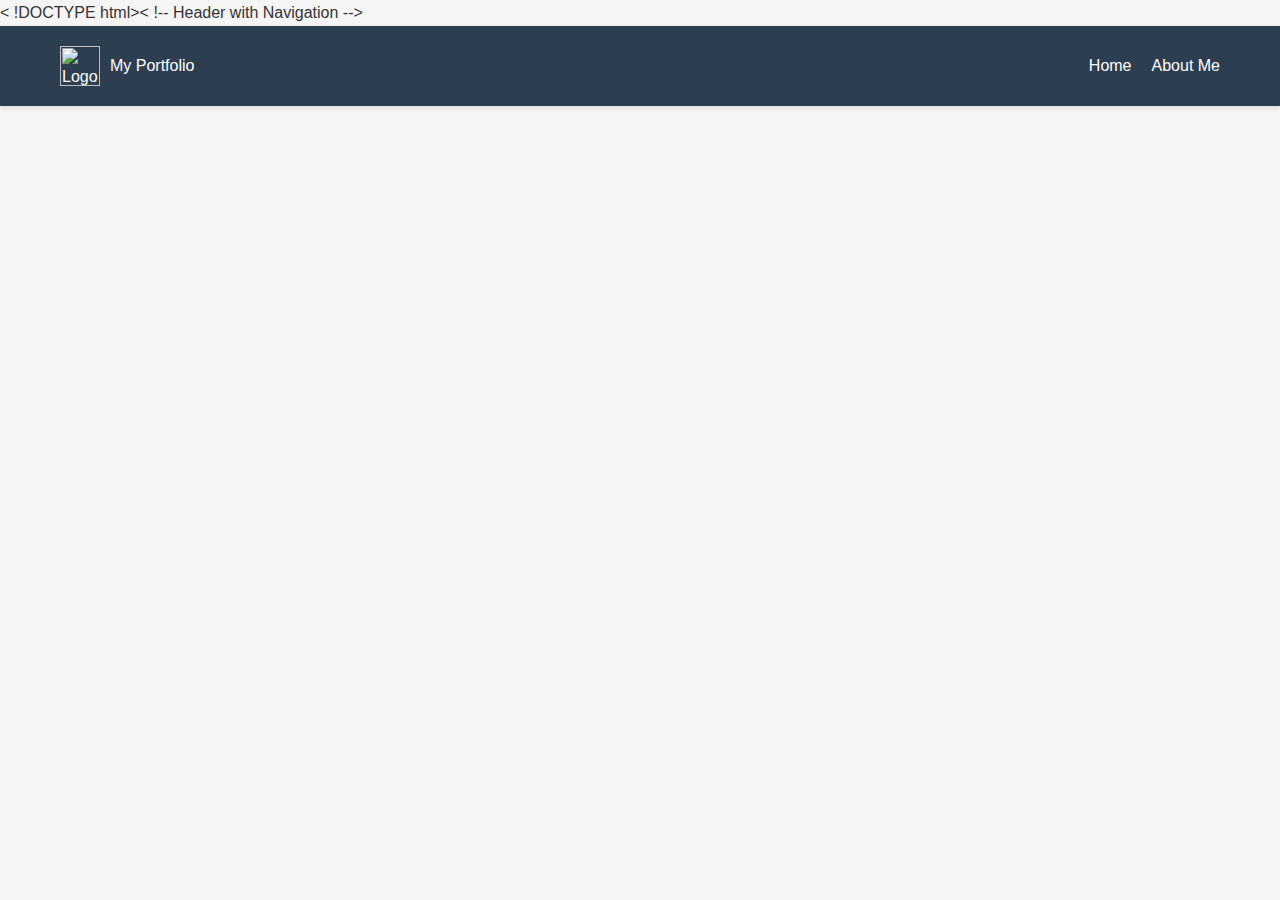
==== index.html @ f11551a9 "Initial Portfolio website commit" ====
< !DOCTYPE html><html lang="en"><head><meta charset="UTF-8"><meta name="viewport" content="width=device-width, initial-scale=1.0"><title>My Portfolio</title><style>

/* Global Styles */
* {
    margin: 0;
    padding: 0;
    box-sizing: border-box;
    font-family: 'Arial', sans-serif;
}

body {
    background-color: #f5f5f5;
    color: #333;
    line-height: 1.6;
}

.container {
    max-width: 1200px;
    margin: 0 auto;
    padding: 0 20px;
}

/* Header Styles */
header {
    background-color: #2c3e50;
    color: white;
    padding: 20px 0;
    box-shadow: 0 2px 5px rgba(0, 0, 0, 0.1);
}

.logo {
    display: flex;
    align-items: center;
}

.logo-img {
    width: 40px;
    height: 40px;
    margin-right: 10px;
}

nav {
    display: flex;
    justify-content: space-between;
    align-items: center;
}

nav ul {
    display: flex;
    list-style: none;
}

nav ul li {
    margin-left: 20px;
}

nav ul li a {
    color: white;
    text-decoration: none;
    font-weight: 500;
    transition: color 0.3s;
}

nav ul li a:hover {
    color: #3498db;
}

/* Hero Section */
.hero {
    padding: 60px 0;
    text-align: center;
    background-color: #3498db;
    color: white;
}

.hero h1 {
    font-size: 2.5rem;
    margin-bottom: 20px;
}

.hero p {
    font-size: 1.2rem;
    max-width: 800px;
    margin: 0 auto 30px;
}

/* Main Content */
.main-content {
    display: flex;
    padding: 40px 0;
}

.profile-section {
    flex: 1;
    padding-right: 30px;
}

.profile-img {
    width: 100%;
    max-width: 400px;
    border-radius: 10px;
    margin-bottom: 20px;
    box-shadow: 0 4px 8px rgba(0, 0, 0, 0.1);
}

.video-section {
    flex: 1;
}

.video-container {
    position: relative;
    padding-bottom: 56.25%;
    height: 0;
    overflow: hidden;
    margin-bottom: 20px;
}

.video-container iframe {
    position: absolute;
    top: 0;
    left: 0;
    width: 100%;
    height: 100%;
    border-radius: 10px;
}

/* Footer */
footer {
    background-color: #2c3e50;
    color: white;
    padding: 30px 0;
    text-align: center;
}

.social-links {
    margin-bottom: 20px;
}

.social-links a {
    color: white;
    margin: 0 10px;
    font-size: 1.5rem;
    text-decoration: none;
    transition: color 0.3s;
}

.social-links a:hover {
    color: #3498db;
}

/* Page Content Styles */
.page-content {
    padding: 40px 0;
}

.page-content h2 {
    margin-bottom: 20px;
    color: #2c3e50;
}

.page-content p {
    margin-bottom: 15px;
}

/* Contact Form */
.contact-form {
    max-width: 600px;
    margin: 0 auto;
}

.form-group {
    margin-bottom: 20px;
}

.form-group label {
    display: block;
    margin-bottom: 5px;
    font-weight: bold;
}

.form-group input,
.form-group textarea {
    width: 100%;
    padding: 10px;
    border: 1px solid #ddd;
    border-radius: 5px;
}

.form-group textarea {
    height: 150px;
}

button {
    background-color: #3498db;
    color: white;
    border: none;
    padding: 10px 20px;
    border-radius: 5px;
    cursor: pointer;
    font-size: 1rem;
    transition: background-color 0.3s;
}

button:hover {
    background-color: #2980b9;
}

</style></head><body>< !-- Header with Navigation --><header><div class="container"><nav><div class="logo"><img src="https://via.placeholder.com/40" alt="Logo" class="logo-img"><span>My Portfolio</span></div><ul><li><a href="index.html">Home</a></li><li><a href="about.html">About Me</a></li
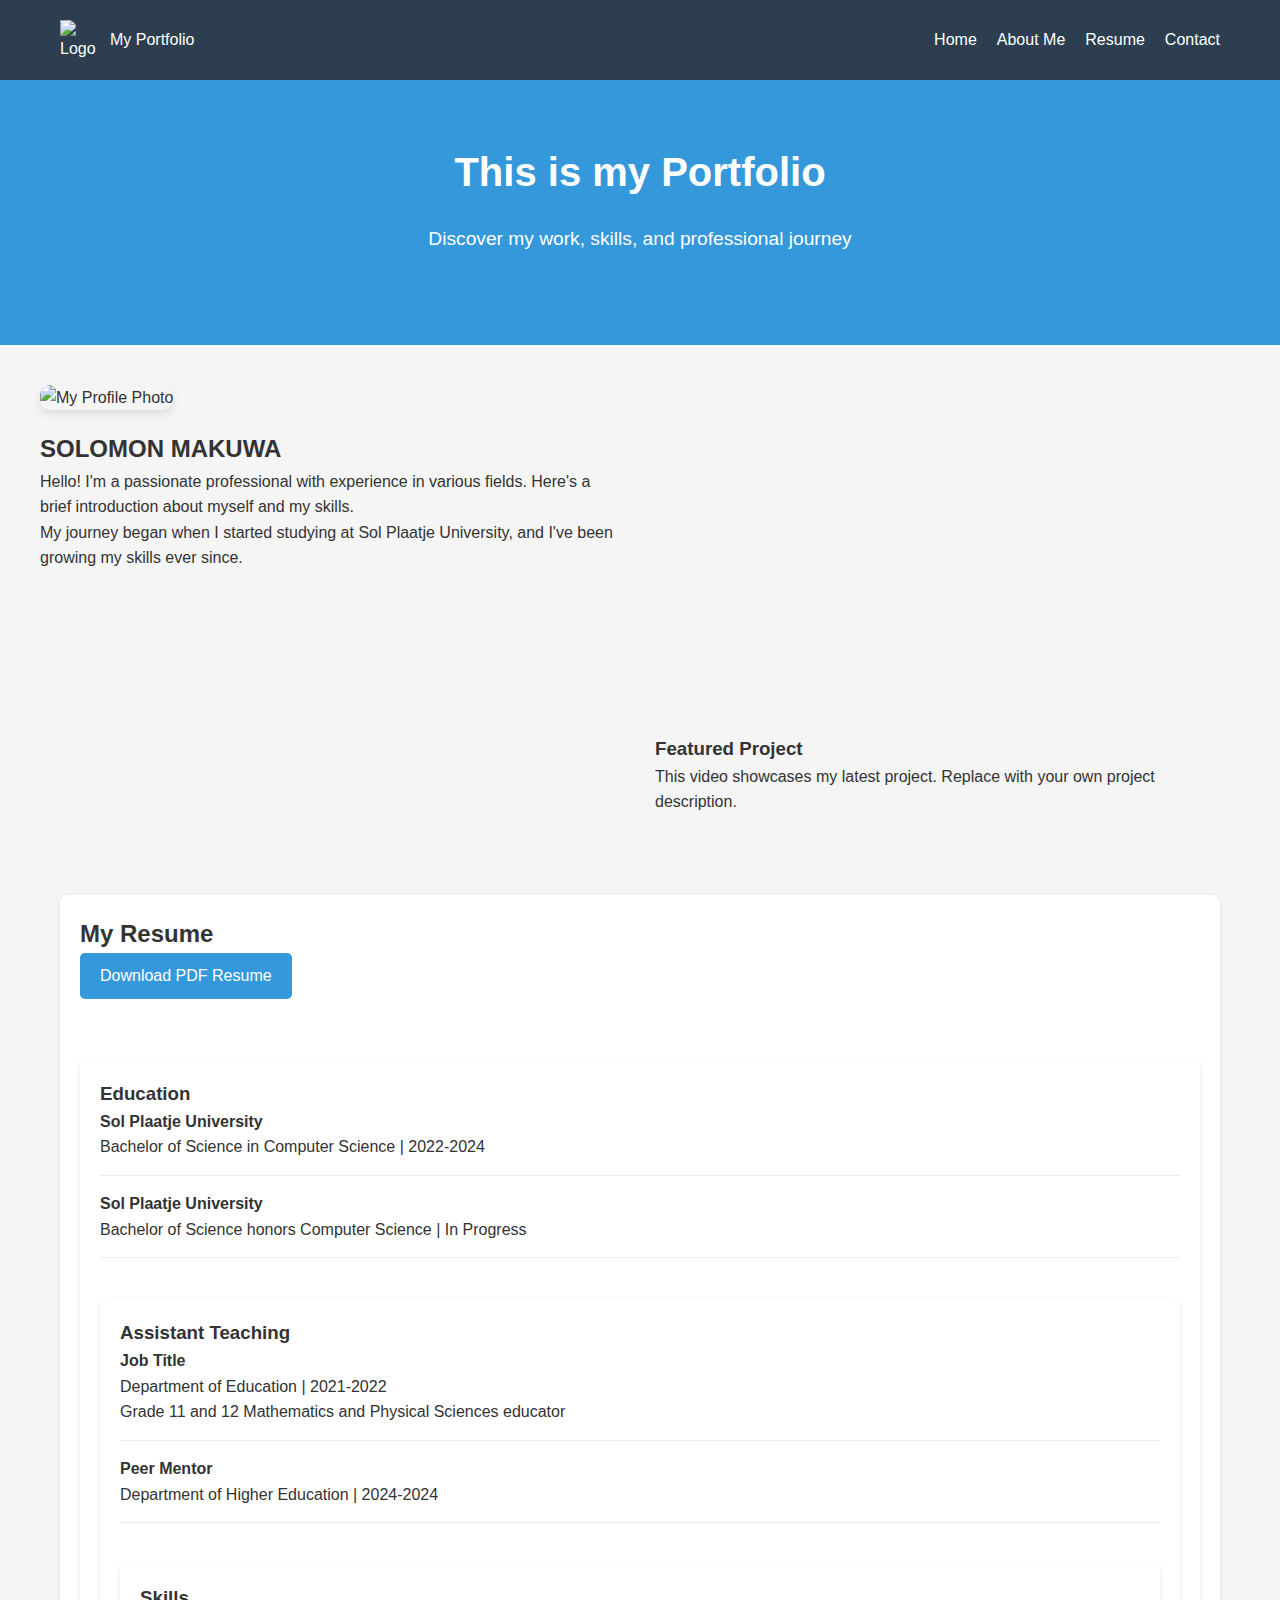
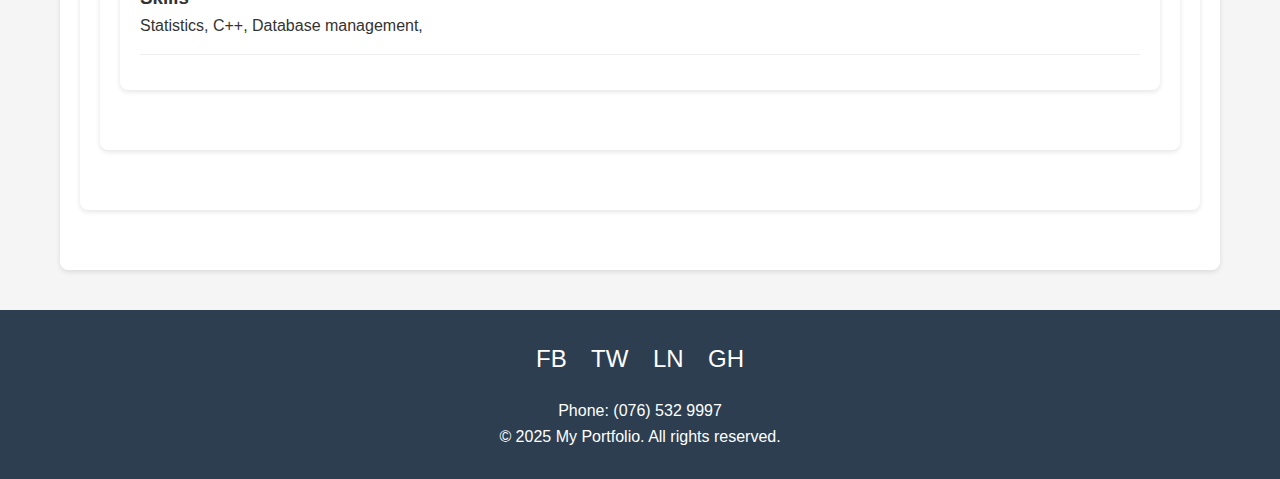
==== commit 04c15863: "Added my info details" ====
--- a/index.html
+++ b/index.html
@@ -1,208 +1,335 @@
-< !DOCTYPE html><html lang="en"><head><meta charset="UTF-8"><meta name="viewport" content="width=device-width, initial-scale=1.0"><title>My Portfolio</title><style>
-
-/* Global Styles */
-* {
-    margin: 0;
-    padding: 0;
-    box-sizing: border-box;
-    font-family: 'Arial', sans-serif;
-}
-
-body {
-    background-color: #f5f5f5;
-    color: #333;
-    line-height: 1.6;
-}
-
-.container {
-    max-width: 1200px;
-    margin: 0 auto;
-    padding: 0 20px;
-}
-
-/* Header Styles */
-header {
-    background-color: #2c3e50;
-    color: white;
-    padding: 20px 0;
-    box-shadow: 0 2px 5px rgba(0, 0, 0, 0.1);
-}
-
-.logo {
-    display: flex;
-    align-items: center;
-}
-
-.logo-img {
-    width: 40px;
-    height: 40px;
-    margin-right: 10px;
-}
-
-nav {
-    display: flex;
-    justify-content: space-between;
-    align-items: center;
-}
-
-nav ul {
-    display: flex;
-    list-style: none;
-}
-
-nav ul li {
-    margin-left: 20px;
-}
-
-nav ul li a {
-    color: white;
-    text-decoration: none;
-    font-weight: 500;
-    transition: color 0.3s;
-}
-
-nav ul li a:hover {
-    color: #3498db;
-}
-
-/* Hero Section */
-.hero {
-    padding: 60px 0;
-    text-align: center;
-    background-color: #3498db;
-    color: white;
-}
-
-.hero h1 {
-    font-size: 2.5rem;
-    margin-bottom: 20px;
-}
-
-.hero p {
-    font-size: 1.2rem;
-    max-width: 800px;
-    margin: 0 auto 30px;
-}
-
-/* Main Content */
-.main-content {
-    display: flex;
-    padding: 40px 0;
-}
-
-.profile-section {
-    flex: 1;
-    padding-right: 30px;
-}
-
-.profile-img {
-    width: 100%;
-    max-width: 400px;
-    border-radius: 10px;
-    margin-bottom: 20px;
-    box-shadow: 0 4px 8px rgba(0, 0, 0, 0.1);
-}
-
-.video-section {
-    flex: 1;
-}
-
-.video-container {
-    position: relative;
-    padding-bottom: 56.25%;
-    height: 0;
-    overflow: hidden;
-    margin-bottom: 20px;
-}
-
-.video-container iframe {
-    position: absolute;
-    top: 0;
-    left: 0;
-    width: 100%;
-    height: 100%;
-    border-radius: 10px;
-}
-
-/* Footer */
-footer {
-    background-color: #2c3e50;
-    color: white;
-    padding: 30px 0;
-    text-align: center;
-}
-
-.social-links {
-    margin-bottom: 20px;
-}
-
-.social-links a {
-    color: white;
-    margin: 0 10px;
-    font-size: 1.5rem;
-    text-decoration: none;
-    transition: color 0.3s;
-}
-
-.social-links a:hover {
-    color: #3498db;
-}
-
-/* Page Content Styles */
-.page-content {
-    padding: 40px 0;
-}
-
-.page-content h2 {
-    margin-bottom: 20px;
-    color: #2c3e50;
-}
-
-.page-content p {
-    margin-bottom: 15px;
-}
-
-/* Contact Form */
-.contact-form {
-    max-width: 600px;
-    margin: 0 auto;
-}
-
-.form-group {
-    margin-bottom: 20px;
-}
-
-.form-group label {
-    display: block;
-    margin-bottom: 5px;
-    font-weight: bold;
-}
-
-.form-group input,
-.form-group textarea {
-    width: 100%;
-    padding: 10px;
-    border: 1px solid #ddd;
-    border-radius: 5px;
-}
-
-.form-group textarea {
-    height: 150px;
-}
-
-button {
-    background-color: #3498db;
-    color: white;
-    border: none;
-    padding: 10px 20px;
-    border-radius: 5px;
-    cursor: pointer;
-    font-size: 1rem;
-    transition: background-color 0.3s;
-}
-
-button:hover {
-    background-color: #2980b9;
-}
-
-</style></head><body>< !-- Header with Navigation --><header><div class="container"><nav><div class="logo"><img src="https://via.placeholder.com/40" alt="Logo" class="logo-img"><span>My Portfolio</span></div><ul><li><a href="index.html">Home</a></li><li><a href="about.html">About Me</a></li+<!DOCTYPE html>
+<html lang="en">
+<head>
+    <meta charset="UTF-8">
+    <meta name="viewport" content="width=device-width, initial-scale=1.0">
+    <title>My Portfolio</title>
+    <style>
+        /* Global Styles */
+        * {
+            margin: 0;
+            padding: 0;
+            box-sizing: border-box;
+            font-family: 'Arial', sans-serif;
+        }
+
+        body {
+            background-color: #f5f5f5;
+            color: #333;
+            line-height: 1.6;
+        }
+
+        .container {
+            max-width: 1200px;
+            margin: 0 auto;
+            padding: 0 20px;
+        }
+
+        /* Header Styles */
+        header {
+            background-color: #2c3e50;
+            color: white;
+            padding: 20px 0;
+            box-shadow: 0 2px 5px rgba(0,0,0,0.1);
+        }
+
+        .logo {
+            display: flex;
+            align-items: center;
+        }
+
+        .logo-img {
+            width: 40px;
+            height: 40px;
+            margin-right: 10px;
+        }
+
+        nav {
+            display: flex;
+            justify-content: space-between;
+            align-items: center;
+        }
+
+        nav ul {
+            display: flex;
+            list-style: none;
+        }
+
+        nav ul li {
+            margin-left: 20px;
+        }
+
+        nav ul li a {
+            color: white;
+            text-decoration: none;
+            font-weight: 500;
+            transition: color 0.3s;
+        }
+
+        nav ul li a:hover {
+            color: #3498db;
+        }
+
+        /* Hero Section */
+        .hero {
+            padding: 60px 0;
+            text-align: center;
+            background-color: #3498db;
+            color: white;
+        }
+
+        .hero h1 {
+            font-size: 2.5rem;
+            margin-bottom: 20px;
+        }
+
+        .hero p {
+            font-size: 1.2rem;
+            max-width: 800px;
+            margin: 0 auto 30px;
+        }
+
+        /* Main Content */
+        .main-content {
+            display: flex;
+            padding: 40px 0;
+            flex-wrap: wrap;
+        }
+
+        .profile-section {
+            flex: 1;
+            padding-right: 30px;
+            min-width: 300px;
+        }
+
+        .profile-img {
+            width: 100%;
+            max-width: 400px;
+            border-radius: 10px;
+            margin-bottom: 20px;
+            box-shadow: 0 4px 8px rgba(0,0,0,0.1);
+        }
+
+        .video-section {
+            flex: 1;
+            min-width: 300px;
+        }
+
+        .video-container {
+            position: relative;
+            padding-bottom: 56.25%;
+            height: 0;
+            overflow: hidden;
+            margin-bottom: 20px;
+        }
+
+        .video-container iframe {
+            position: absolute;
+            top: 0;
+            left: 0;
+            width: 100%;
+            height: 100%;
+            border-radius: 10px;
+        }
+
+        /* Resume Section */
+        .resume-section {
+            margin: 40px 0;
+            padding: 20px;
+            background: white;
+            border-radius: 8px;
+            box-shadow: 0 2px 5px rgba(0,0,0,0.1);
+        }
+
+        .resume-item {
+            margin-bottom: 15px;
+            padding-bottom: 15px;
+            border-bottom: 1px solid #eee;
+        }
+
+        .download-btn {
+            display: inline-block;
+            background: #3498db;
+            color: white;
+            padding: 10px 20px;
+            border-radius: 5px;
+            text-decoration: none;
+            margin-bottom: 20px;
+            transition: background 0.3s;
+        }
+
+        .download-btn:hover {
+            background: #2980b9;
+        }
+
+        /* Footer */
+        footer {
+            background-color: #2c3e50;
+            color: white;
+            padding: 30px 0;
+            text-align: center;
+        }
+
+        .social-links {
+            margin-bottom: 20px;
+        }
+
+        .social-links a {
+            color: white;
+            margin: 0 10px;
+            font-size: 1.5rem;
+            text-decoration: none;
+            transition: color 0.3s;
+        }
+
+        .social-links a:hover {
+            color: #3498db;
+        }
+
+        /* Contact Form */
+        .contact-form {
+            max-width: 600px;
+            margin: 0 auto;
+        }
+
+        .form-group {
+            margin-bottom: 20px;
+        }
+
+        .form-group label {
+            display: block;
+            margin-bottom: 5px;
+            font-weight: bold;
+        }
+
+        .form-group input,
+        .form-group textarea {
+            width: 100%;
+            padding: 10px;
+            border: 1px solid #ddd;
+            border-radius: 5px;
+        }
+
+        .form-group textarea {
+            height: 150px;
+        }
+
+        button {
+            background-color: #3498db;
+            color: white;
+            border: none;
+            padding: 10px 20px;
+            border-radius: 5px;
+            cursor: pointer;
+            font-size: 1rem;
+            transition: background-color 0.3s;
+        }
+
+        button:hover {
+            background-color: #2980b9;
+        }
+    </style>
+</head>
+<body>
+    <!-- Header with Navigation -->
+    <header>
+        <div class="container">
+            <nav>
+                <div class="logo">
+                    <img src="https://via.placeholder.com/40" alt="Logo" class="logo-img">
+                    <span>My Portfolio</span>
+                </div>
+                <ul>
+                    <li><a href="index.html">Home</a></li>
+                    <li><a href="about.html">About Me</a></li>
+                    <li><a href="#resume">Resume</a></li>
+                    <li><a href="contact.html">Contact</a></li>
+                </ul>
+            </nav>
+        </div>
+    </header>
+
+    <!-- Hero Section -->
+    <section class="hero">
+        <div class="container">
+            <h1>This is my Portfolio</h1>
+            <p>Discover my work, skills, and professional journey</p>
+        </div>
+    </section>
+
+    <!-- Main Content -->
+    <div class="container main-content">
+        <section class="profile-section">
+            <img src="images/profile.jpg" alt="My Profile Photo" class="profile-img">
+            <h2>SOLOMON MAKUWA</h2>
+            <p>Hello! I'm a passionate professional with experience in various fields. Here's a brief introduction about myself and my skills.</p>
+            <p>My journey began when I started studying at Sol Plaatje University, and I've been growing my skills ever since.</p>
+        </section>
+
+        <section class="video-section">
+            <div class="video-container">
+                <iframe width="560" height="315" src="https://www.youtube.com/embed/YOUR_VIDEO_ID" frameborder="0" allow="accelerometer; autoplay; clipboard-write; encrypted-media; gyroscope; picture-in-picture" allowfullscreen></iframe>
+            </div>
+            <h3>Featured Project</h3>
+            <p>This video showcases my latest project. Replace with your own project description.</p>
+        </section>
+    </div>
+
+    <!-- Resume Section -->
+    <div class="container">
+        <section id="resume" class="resume-section">
+            <h2>My Resume</h2>
+            <div class="resume-download">
+                <a href="docs/my-resume.pdf" download class="download-btn">
+                    Download PDF Resume
+                </a>
+            </div>
+            
+            <div class="resume-section">
+                <h3>Education</h3>
+                <div class="resume-item">
+                    <h4>Sol Plaatje University</h4>
+                    <p>Bachelor of Science in Computer Science | 2022-2024</p>
+                </div>
+                <div class="resume-item">
+                    <h4>Sol Plaatje University</h4>
+                    <p>Bachelor of Science honors Computer Science | In Progress </p>
+            </div>
+            
+            <div class="resume-section">
+                <h3>Assistant Teaching</h3>
+                <div class="resume-item">
+                    <h4>Job Title</h4>
+                    <p>Department of Education | 2021-2022</p>
+                    <p>Grade 11 and 12 Mathematics and Physical Sciences educator</p>
+                </div>
+                <div class="resume-item">
+                    <h4>Peer Mentor</h4>
+                    <p>Department of Higher Education | 2024-2024</p>
+                    <p></p>
+            </div>
+            
+            <div class="resume-section">
+                <h3>Skills</h3>
+                <div class="resume-item">
+                    <p>Statistics, C++, Database management, </p>
+                </div>
+            </div>
+        </section>
+    </div>
+
+    <!-- Footer -->
+    <footer>
+        <div class="container">
+            <div class="social-links">
+                <a href="https://facebook.com" target="_blank">FB</a>
+                <a href="https://twitter.com" target="_blank">TW</a>
+                <a href="www.linkedin.com/in/solomon-makuwa-952165178" target="_blank">LN</a>
+                <a href="https://github.com/Bra-moth" target="_blank">GH</a>
+            </div>
+            <p>Phone: (076) 532 9997</p>
+            <p>&copy; 2025 My Portfolio. All rights reserved.</p>
+        </div>
+    </footer>
+</body>
+</html>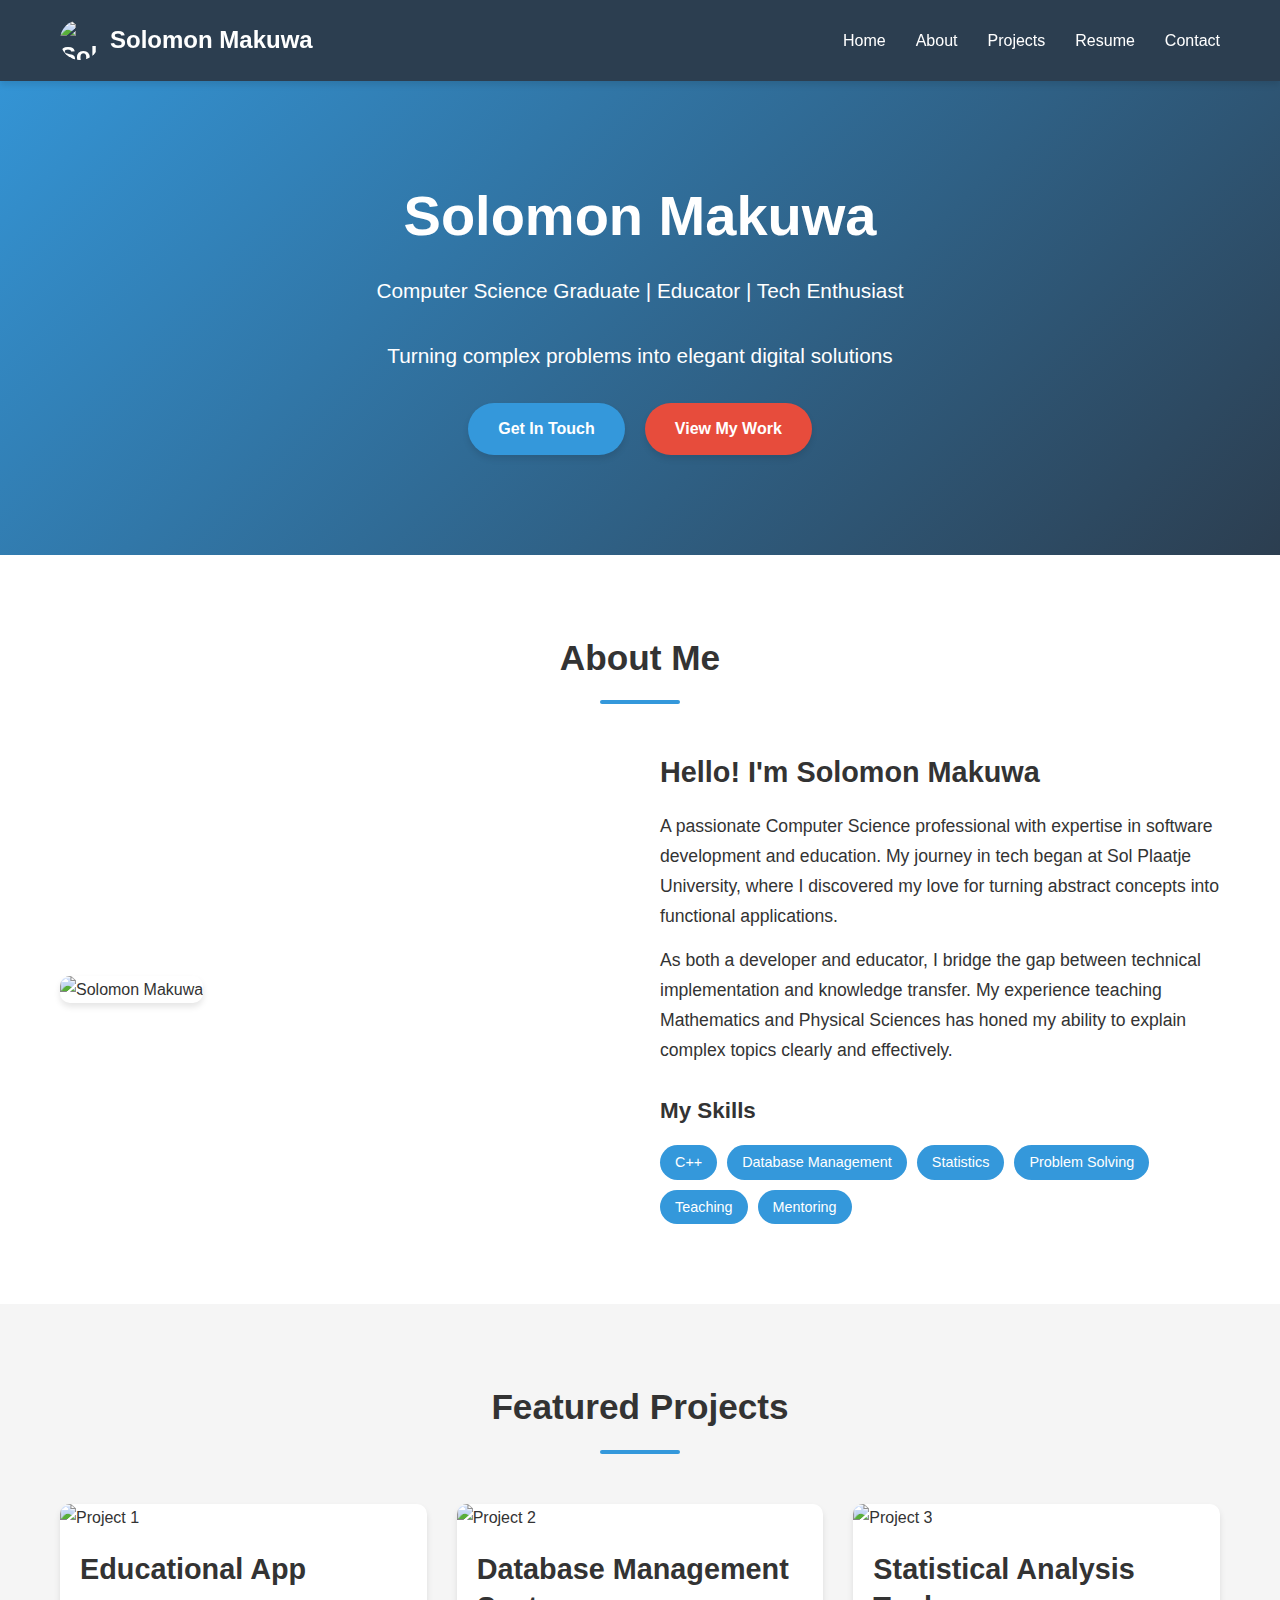
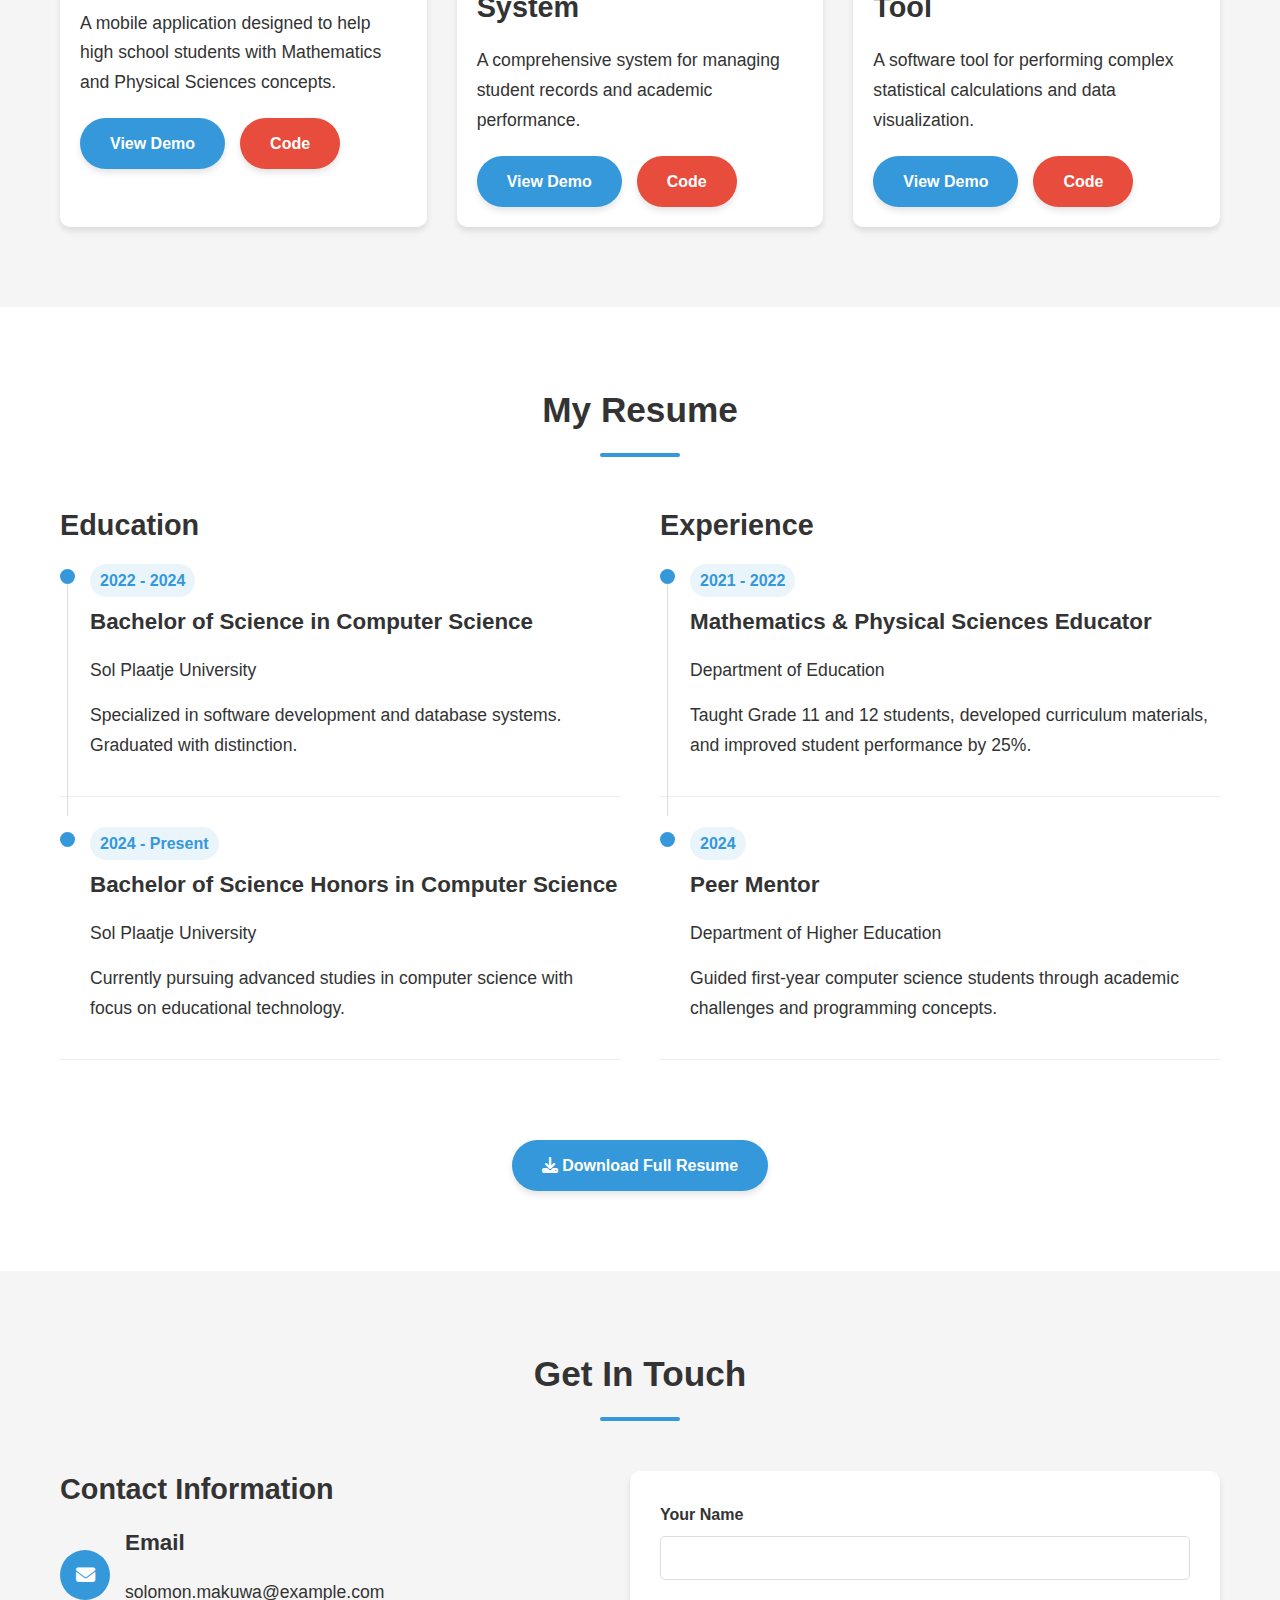
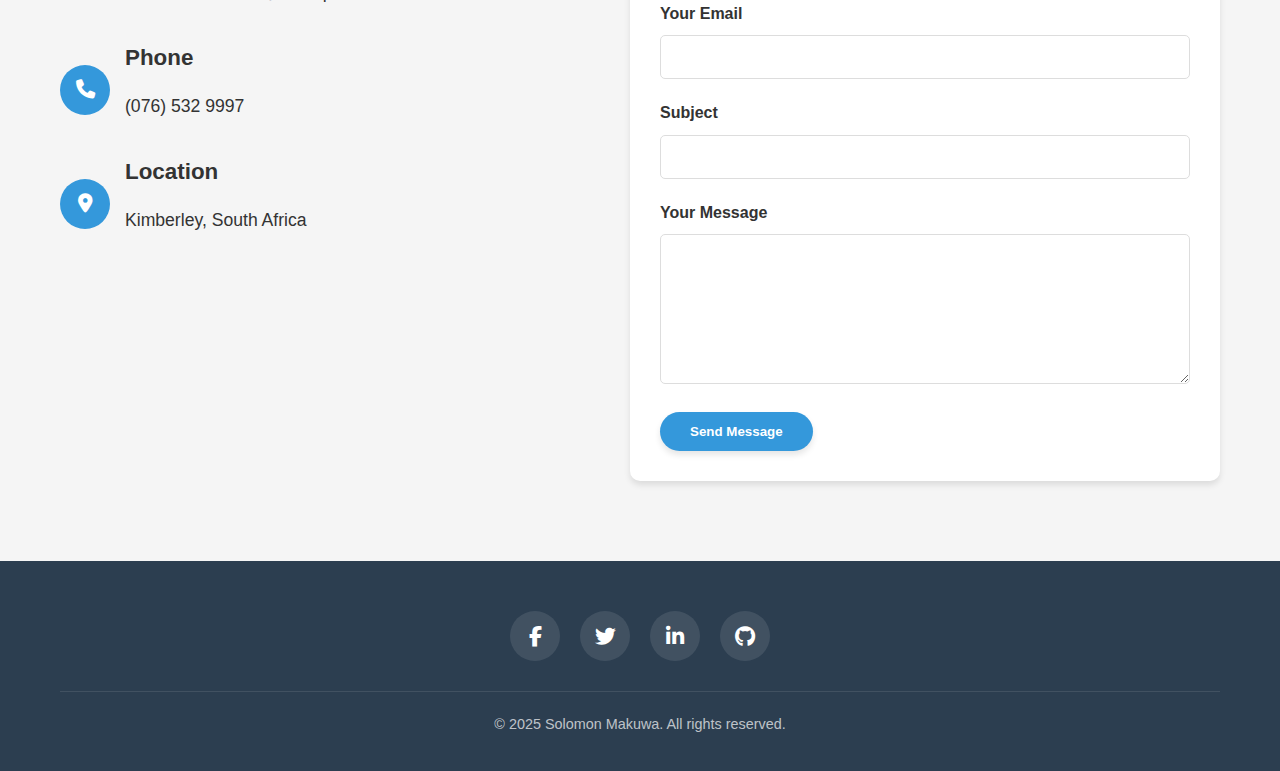
==== commit 327ca84a: "Complete portfolio with some layout, responsive features" ====
--- a/index.html
+++ b/index.html
@@ -3,20 +3,33 @@
 <head>
     <meta charset="UTF-8">
     <meta name="viewport" content="width=device-width, initial-scale=1.0">
-    <title>My Portfolio</title>
+    <title>Solomon Makuwa | Portfolio</title>
+    <link rel="stylesheet" href="https://cdnjs.cloudflare.com/ajax/libs/font-awesome/6.4.0/css/all.min.css">
     <style>
         /* Global Styles */
+        :root {
+            --primary: #3498db;
+            --dark: #2c3e50;
+            --light: #f5f5f5;
+            --accent: #e74c3c;
+            --text: #333;
+            --white: #ffffff;
+            --shadow: 0 4px 6px rgba(0, 0, 0, 0.1);
+            --transition: all 0.3s ease;
+        }
+
         * {
             margin: 0;
             padding: 0;
             box-sizing: border-box;
-            font-family: 'Arial', sans-serif;
+            font-family: 'Segoe UI', Tahoma, Geneva, Verdana, sans-serif;
         }
 
         body {
-            background-color: #f5f5f5;
-            color: #333;
-            line-height: 1.6;
+            background-color: var(--light);
+            color: var(--text);
+            line-height: 1.7;
+            scroll-behavior: smooth;
         }
 
         .container {
@@ -25,23 +38,100 @@
             padding: 0 20px;
         }
 
+        section {
+            padding: 80px 0;
+        }
+
+        h1, h2, h3, h4 {
+            margin-bottom: 20px;
+            font-weight: 700;
+            line-height: 1.3;
+        }
+
+        h1 { font-size: 2.8rem; }
+        h2 { font-size: 2.2rem; }
+        h3 { font-size: 1.8rem; }
+        h4 { font-size: 1.4rem; }
+
+        p {
+            margin-bottom: 15px;
+            font-size: 1.1rem;
+        }
+
+        a {
+            text-decoration: none;
+            color: inherit;
+            transition: var(--transition);
+        }
+
+        .btn {
+            display: inline-block;
+            padding: 12px 30px;
+            background-color: var(--primary);
+            color: var(--white);
+            border-radius: 50px;
+            font-weight: 600;
+            transition: var(--transition);
+            border: none;
+            cursor: pointer;
+            box-shadow: var(--shadow);
+        }
+
+        .btn:hover {
+            background-color: var(--dark);
+            transform: translateY(-3px);
+        }
+
+        .btn-accent {
+            background-color: var(--accent);
+        }
+
+        .section-title {
+            text-align: center;
+            margin-bottom: 50px;
+            position: relative;
+        }
+
+        .section-title::after {
+            content: '';
+            display: block;
+            width: 80px;
+            height: 4px;
+            background: var(--primary);
+            margin: 20px auto;
+            border-radius: 2px;
+        }
+
         /* Header Styles */
         header {
-            background-color: #2c3e50;
-            color: white;
+            background-color: var(--dark);
+            color: var(--white);
             padding: 20px 0;
-            box-shadow: 0 2px 5px rgba(0,0,0,0.1);
+            position: fixed;
+            width: 100%;
+            top: 0;
+            z-index: 1000;
+            box-shadow: var(--shadow);
+            transition: var(--transition);
+        }
+
+        header.scrolled {
+            padding: 15px 0;
+            background-color: rgba(44, 62, 80, 0.95);
         }
 
         .logo {
             display: flex;
             align-items: center;
+            font-size: 1.5rem;
+            font-weight: 700;
         }
 
         .logo-img {
             width: 40px;
             height: 40px;
             margin-right: 10px;
+            border-radius: 50%;
         }
 
         nav {
@@ -50,286 +140,714 @@
             align-items: center;
         }
 
-        nav ul {
+        .nav-links {
             display: flex;
             list-style: none;
         }
 
-        nav ul li {
-            margin-left: 20px;
-        }
-
-        nav ul li a {
-            color: white;
-            text-decoration: none;
+        .nav-links li {
+            margin-left: 30px;
+            position: relative;
+        }
+
+        .nav-links a {
+            color: var(--white);
             font-weight: 500;
-            transition: color 0.3s;
-        }
-
-        nav ul li a:hover {
-            color: #3498db;
+            padding: 5px 0;
+        }
+
+        .nav-links a::after {
+            content: '';
+            position: absolute;
+            bottom: 0;
+            left: 0;
+            width: 0;
+            height: 2px;
+            background-color: var(--primary);
+            transition: var(--transition);
+        }
+
+        .nav-links a:hover::after {
+            width: 100%;
+        }
+
+        .hamburger {
+            display: none;
+            cursor: pointer;
         }
 
         /* Hero Section */
         .hero {
-            padding: 60px 0;
+            padding: 180px 0 100px;
             text-align: center;
-            background-color: #3498db;
-            color: white;
-        }
-
-        .hero h1 {
-            font-size: 2.5rem;
-            margin-bottom: 20px;
-        }
-
-        .hero p {
-            font-size: 1.2rem;
-            max-width: 800px;
-            margin: 0 auto 30px;
-        }
-
-        /* Main Content */
-        .main-content {
-            display: flex;
-            padding: 40px 0;
-            flex-wrap: wrap;
-        }
-
-        .profile-section {
-            flex: 1;
-            padding-right: 30px;
-            min-width: 300px;
-        }
-
-        .profile-img {
-            width: 100%;
-            max-width: 400px;
-            border-radius: 10px;
-            margin-bottom: 20px;
-            box-shadow: 0 4px 8px rgba(0,0,0,0.1);
-        }
-
-        .video-section {
-            flex: 1;
-            min-width: 300px;
-        }
-
-        .video-container {
+            background: linear-gradient(135deg, var(--primary), #2c3e50);
+            color: var(--white);
             position: relative;
-            padding-bottom: 56.25%;
-            height: 0;
             overflow: hidden;
-            margin-bottom: 20px;
-        }
-
-        .video-container iframe {
+        }
+
+        .hero::before {
+            content: '';
             position: absolute;
             top: 0;
             left: 0;
             width: 100%;
             height: 100%;
+            background: url('https://images.unsplash.com/photo-1498050108023-c5249f4df085?ixlib=rb-4.0.3&ixid=M3wxMjA3fDB8MHxwaG90by1wYWdlfHx8fGVufDB8fHx8fA%3D%3D&auto=format&fit=crop&w=1472&q=80') center/cover;
+            opacity: 0.1;
+        }
+
+        .hero-content {
+            position: relative;
+            max-width: 800px;
+            margin: 0 auto;
+        }
+
+        .hero h1 {
+            font-size: 3.5rem;
+            margin-bottom: 20px;
+            animation: fadeInDown 1s ease;
+        }
+
+        .hero p {
+            font-size: 1.3rem;
+            margin-bottom: 30px;
+            animation: fadeInUp 1s ease;
+        }
+
+        .hero-btns {
+            display: flex;
+            justify-content: center;
+            gap: 20px;
+            animation: fadeIn 1.5s ease;
+        }
+
+        /* About Section */
+        .about {
+            background-color: var(--white);
+        }
+
+        .about-content {
+            display: flex;
+            align-items: center;
+            flex-wrap: wrap;
+            gap: 40px;
+        }
+
+        .about-img {
+            flex: 1;
+            min-width: 300px;
+            position: relative;
+        }
+
+        .profile-img {
+            width: 100%;
+            max-width: 400px;
             border-radius: 10px;
+            box-shadow: var(--shadow);
+            transition: var(--transition);
+        }
+
+        .profile-img:hover {
+            transform: scale(1.02);
+        }
+
+        .about-text {
+            flex: 1;
+            min-width: 300px;
+        }
+
+        .skills {
+            margin-top: 30px;
+        }
+
+        .skill-tags {
+            display: flex;
+            flex-wrap: wrap;
+            gap: 10px;
+            margin-top: 15px;
+        }
+
+        .skill-tag {
+            background-color: var(--primary);
+            color: var(--white);
+            padding: 5px 15px;
+            border-radius: 50px;
+            font-size: 0.9rem;
+        }
+
+        /* Projects Section */
+        .projects {
+            background-color: var(--light);
+        }
+
+        .project-grid {
+            display: grid;
+            grid-template-columns: repeat(auto-fit, minmax(300px, 1fr));
+            gap: 30px;
+        }
+
+        .project-card {
+            background: var(--white);
+            border-radius: 10px;
+            overflow: hidden;
+            box-shadow: var(--shadow);
+            transition: var(--transition);
+        }
+
+        .project-card:hover {
+            transform: translateY(-10px);
+            box-shadow: 0 10px 20px rgba(0, 0, 0, 0.1);
+        }
+
+        .project-img {
+            width: 100%;
+            height: 200px;
+            object-fit: cover;
+        }
+
+        .project-info {
+            padding: 20px;
+        }
+
+        .project-links {
+            display: flex;
+            gap: 15px;
+            margin-top: 20px;
         }
 
         /* Resume Section */
-        .resume-section {
-            margin: 40px 0;
-            padding: 20px;
-            background: white;
-            border-radius: 8px;
-            box-shadow: 0 2px 5px rgba(0,0,0,0.1);
+        .resume {
+            background-color: var(--white);
+        }
+
+        .resume-container {
+            display: flex;
+            flex-wrap: wrap;
+            gap: 40px;
+        }
+
+        .resume-column {
+            flex: 1;
+            min-width: 300px;
         }
 
         .resume-item {
-            margin-bottom: 15px;
-            padding-bottom: 15px;
+            margin-bottom: 30px;
+            padding-bottom: 20px;
             border-bottom: 1px solid #eee;
-        }
-
-        .download-btn {
+            position: relative;
+            padding-left: 30px;
+        }
+
+        .resume-item::before {
+            content: '';
+            position: absolute;
+            left: 0;
+            top: 5px;
+            width: 15px;
+            height: 15px;
+            background-color: var(--primary);
+            border-radius: 50%;
+        }
+
+        .resume-item::after {
+            content: '';
+            position: absolute;
+            left: 7px;
+            top: 20px;
+            bottom: -20px;
+            width: 1px;
+            background-color: #ddd;
+        }
+
+        .resume-item:last-child::after {
+            display: none;
+        }
+
+        .resume-date {
+            color: var(--primary);
+            font-weight: 600;
+            margin-bottom: 10px;
             display: inline-block;
-            background: #3498db;
-            color: white;
-            padding: 10px 20px;
+            background-color: rgba(52, 152, 219, 0.1);
+            padding: 3px 10px;
+            border-radius: 50px;
+        }
+
+        .download-resume {
+            text-align: center;
+            margin-top: 50px;
+        }
+
+        /* Contact Section */
+        .contact {
+            background-color: var(--light);
+        }
+
+        .contact-container {
+            display: flex;
+            flex-wrap: wrap;
+            gap: 40px;
+        }
+
+        .contact-info {
+            flex: 1;
+            min-width: 300px;
+        }
+
+        .contact-item {
+            display: flex;
+            align-items: center;
+            margin-bottom: 20px;
+        }
+
+        .contact-icon {
+            width: 50px;
+            height: 50px;
+            background-color: var(--primary);
+            color: var(--white);
+            border-radius: 50%;
+            display: flex;
+            align-items: center;
+            justify-content: center;
+            margin-right: 15px;
+            font-size: 1.2rem;
+        }
+
+        .contact-form {
+            flex: 1;
+            min-width: 300px;
+            background-color: var(--white);
+            padding: 30px;
+            border-radius: 10px;
+            box-shadow: var(--shadow);
+        }
+
+        .form-group {
+            margin-bottom: 20px;
+        }
+
+        .form-group label {
+            display: block;
+            margin-bottom: 8px;
+            font-weight: 600;
+        }
+
+        .form-control {
+            width: 100%;
+            padding: 12px 15px;
+            border: 1px solid #ddd;
             border-radius: 5px;
-            text-decoration: none;
-            margin-bottom: 20px;
-            transition: background 0.3s;
-        }
-
-        .download-btn:hover {
-            background: #2980b9;
+            font-size: 1rem;
+            transition: var(--transition);
+        }
+
+        .form-control:focus {
+            outline: none;
+            border-color: var(--primary);
+            box-shadow: 0 0 0 3px rgba(52, 152, 219, 0.2);
+        }
+
+        textarea.form-control {
+            min-height: 150px;
+            resize: vertical;
         }
 
         /* Footer */
         footer {
-            background-color: #2c3e50;
-            color: white;
-            padding: 30px 0;
+            background-color: var(--dark);
+            color: var(--white);
+            padding: 50px 0 20px;
             text-align: center;
         }
 
         .social-links {
-            margin-bottom: 20px;
-        }
-
-        .social-links a {
-            color: white;
-            margin: 0 10px;
-            font-size: 1.5rem;
-            text-decoration: none;
-            transition: color 0.3s;
-        }
-
-        .social-links a:hover {
-            color: #3498db;
-        }
-
-        /* Contact Form */
-        .contact-form {
-            max-width: 600px;
-            margin: 0 auto;
-        }
-
-        .form-group {
-            margin-bottom: 20px;
-        }
-
-        .form-group label {
-            display: block;
-            margin-bottom: 5px;
-            font-weight: bold;
-        }
-
-        .form-group input,
-        .form-group textarea {
-            width: 100%;
-            padding: 10px;
-            border: 1px solid #ddd;
-            border-radius: 5px;
-        }
-
-        .form-group textarea {
-            height: 150px;
-        }
-
-        button {
-            background-color: #3498db;
-            color: white;
-            border: none;
-            padding: 10px 20px;
-            border-radius: 5px;
-            cursor: pointer;
-            font-size: 1rem;
-            transition: background-color 0.3s;
-        }
-
-        button:hover {
-            background-color: #2980b9;
+            display: flex;
+            justify-content: center;
+            gap: 20px;
+            margin-bottom: 30px;
+        }
+
+        .social-link {
+            width: 50px;
+            height: 50px;
+            background-color: rgba(255, 255, 255, 0.1);
+            border-radius: 50%;
+            display: flex;
+            align-items: center;
+            justify-content: center;
+            font-size: 1.3rem;
+            transition: var(--transition);
+        }
+
+        .social-link:hover {
+            background-color: var(--primary);
+            transform: translateY(-5px);
+        }
+
+        .copyright {
+            margin-top: 30px;
+            padding-top: 20px;
+            border-top: 1px solid rgba(255, 255, 255, 0.1);
+            font-size: 0.9rem;
+            color: rgba(255, 255, 255, 0.7);
+        }
+
+        /* Animations */
+        @keyframes fadeIn {
+            from { opacity: 0; }
+            to { opacity: 1; }
+        }
+
+        @keyframes fadeInDown {
+            from {
+                opacity: 0;
+                transform: translateY(-30px);
+            }
+            to {
+                opacity: 1;
+                transform: translateY(0);
+            }
+        }
+
+        @keyframes fadeInUp {
+            from {
+                opacity: 0;
+                transform: translateY(30px);
+            }
+            to {
+                opacity: 1;
+                transform: translateY(0);
+            }
+        }
+
+        /* Responsive Design */
+        @media (max-width: 768px) {
+            .hamburger {
+                display: block;
+                z-index: 1001;
+            }
+
+            .nav-links {
+                position: fixed;
+                top: 0;
+                right: -100%;
+                width: 70%;
+                height: 100vh;
+                background-color: var(--dark);
+                flex-direction: column;
+                align-items: center;
+                justify-content: center;
+                transition: var(--transition);
+                z-index: 1000;
+            }
+
+            .nav-links.active {
+                right: 0;
+            }
+
+            .nav-links li {
+                margin: 15px 0;
+            }
+
+            h1 { font-size: 2.2rem; }
+            h2 { font-size: 1.8rem; }
+            h3 { font-size: 1.5rem; }
+
+            .hero {
+                padding: 150px 0 80px;
+            }
+
+            .hero h1 {
+                font-size: 2.5rem;
+            }
+
+            .hero p {
+                font-size: 1.1rem;
+            }
+
+            .hero-btns {
+                flex-direction: column;
+                align-items: center;
+            }
+
+            section {
+                padding: 60px 0;
+            }
         }
     </style>
 </head>
 <body>
     <!-- Header with Navigation -->
-    <header>
+    <header id="header">
         <div class="container">
             <nav>
                 <div class="logo">
-                    <img src="https://via.placeholder.com/40" alt="Logo" class="logo-img">
-                    <span>My Portfolio</span>
-                </div>
-                <ul>
-                    <li><a href="index.html">Home</a></li>
-                    <li><a href="about.html">About Me</a></li>
+                    <img src="https://via.placeholder.com/40" alt="Solomon Makuwa Logo" class="logo-img">
+                    <span>Solomon Makuwa</span>
+                </div>
+                <ul class="nav-links">
+                    <li><a href="#home">Home</a></li>
+                    <li><a href="#about">About</a></li>
+                    <li><a href="#projects">Projects</a></li>
                     <li><a href="#resume">Resume</a></li>
-                    <li><a href="contact.html">Contact</a></li>
+                    <li><a href="#contact">Contact</a></li>
                 </ul>
+                <div class="hamburger">
+                    <i class="fas fa-bars"></i>
+                </div>
             </nav>
         </div>
     </header>
 
     <!-- Hero Section -->
-    <section class="hero">
+    <section class="hero" id="home">
         <div class="container">
-            <h1>This is my Portfolio</h1>
-            <p>Discover my work, skills, and professional journey</p>
+            <div class="hero-content">
+                <h1>Solomon Makuwa</h1>
+                <p>Computer Science Graduate | Educator | Tech Enthusiast</p>
+                <p>Turning complex problems into elegant digital solutions</p>
+                <div class="hero-btns">
+                    <a href="#contact" class="btn">Get In Touch</a>
+                    <a href="#projects" class="btn btn-accent">View My Work</a>
+                </div>
+            </div>
         </div>
     </section>
 
-    <!-- Main Content -->
-    <div class="container main-content">
-        <section class="profile-section">
-            <img src="images/profile.jpg" alt="My Profile Photo" class="profile-img">
-            <h2>SOLOMON MAKUWA</h2>
-            <p>Hello! I'm a passionate professional with experience in various fields. Here's a brief introduction about myself and my skills.</p>
-            <p>My journey began when I started studying at Sol Plaatje University, and I've been growing my skills ever since.</p>
-        </section>
-
-        <section class="video-section">
-            <div class="video-container">
-                <iframe width="560" height="315" src="https://www.youtube.com/embed/YOUR_VIDEO_ID" frameborder="0" allow="accelerometer; autoplay; clipboard-write; encrypted-media; gyroscope; picture-in-picture" allowfullscreen></iframe>
+    <!-- About Section -->
+    <section class="about" id="about">
+        <div class="container">
+            <h2 class="section-title">About Me</h2>
+            <div class="about-content">
+                <div class="about-img">
+                    <img src="C:\Users\202211185\OneDrive - Sol Plaatje University\Mlab\Portfolio Website Project\IMG_0253.JPG" alt="Solomon Makuwa" class="profile-img">
+                </div>
+                <div class="about-text">
+                    <h3>Hello! I'm Solomon Makuwa</h3>
+                    <p>A passionate Computer Science professional with expertise in software development and education. My journey in tech began at Sol Plaatje University, where I discovered my love for turning abstract concepts into functional applications.</p>
+                    <p>As both a developer and educator, I bridge the gap between technical implementation and knowledge transfer. My experience teaching Mathematics and Physical Sciences has honed my ability to explain complex topics clearly and effectively.</p>
+                    <div class="skills">
+                        <h4>My Skills</h4>
+                        <div class="skill-tags">
+                            <span class="skill-tag">C++</span>
+                            <span class="skill-tag">Database Management</span>
+                            <span class="skill-tag">Statistics</span>
+                            <span class="skill-tag">Problem Solving</span>
+                            <span class="skill-tag">Teaching</span>
+                            <span class="skill-tag">Mentoring</span>
+                        </div>
+                    </div>
+                </div>
             </div>
-            <h3>Featured Project</h3>
-            <p>This video showcases my latest project. Replace with your own project description.</p>
-        </section>
-    </div>
+        </div>
+    </section>
+
+    <!-- Projects Section -->
+    <section class="projects" id="projects">
+        <div class="container">
+            <h2 class="section-title">Featured Projects</h2>
+            <div class="project-grid">
+                <div class="project-card">
+                    <img src="https://via.placeholder.com/600x400" alt="Project 1" class="project-img">
+                    <div class="project-info">
+                        <h3>Educational App</h3>
+                        <p>A mobile application designed to help high school students with Mathematics and Physical Sciences concepts.</p>
+                        <div class="project-links">
+                            <a href="#" class="btn">View Demo</a>
+                            <a href="#" class="btn btn-accent">Code</a>
+                        </div>
+                    </div>
+                </div>
+                <div class="project-card">
+                    <img src="https://via.placeholder.com/600x400" alt="Project 2" class="project-img">
+                    <div class="project-info">
+                        <h3>Database Management System</h3>
+                        <p>A comprehensive system for managing student records and academic performance.</p>
+                        <div class="project-links">
+                            <a href="#" class="btn">View Demo</a>
+                            <a href="#" class="btn btn-accent">Code</a>
+                        </div>
+                    </div>
+                </div>
+                <div class="project-card">
+                    <img src="https://via.placeholder.com/600x400" alt="Project 3" class="project-img">
+                    <div class="project-info">
+                        <h3>Statistical Analysis Tool</h3>
+                        <p>A software tool for performing complex statistical calculations and data visualization.</p>
+                        <div class="project-links">
+                            <a href="#" class="btn">View Demo</a>
+                            <a href="#" class="btn btn-accent">Code</a>
+                        </div>
+                    </div>
+                </div>
+            </div>
+        </div>
+    </section>
 
     <!-- Resume Section -->
-    <div class="container">
-        <section id="resume" class="resume-section">
-            <h2>My Resume</h2>
-            <div class="resume-download">
-                <a href="docs/my-resume.pdf" download class="download-btn">
-                    Download PDF Resume
+    <section class="resume" id="resume">
+        <div class="container">
+            <h2 class="section-title">My Resume</h2>
+            <div class="resume-container">
+                <div class="resume-column">
+                    <h3>Education</h3>
+                    <div class="resume-item">
+                        <span class="resume-date">2022 - 2024</span>
+                        <h4>Bachelor of Science in Computer Science</h4>
+                        <p>Sol Plaatje University</p>
+                        <p>Specialized in software development and database systems. Graduated with distinction.</p>
+                    </div>
+                    <div class="resume-item">
+                        <span class="resume-date">2024 - Present</span>
+                        <h4>Bachelor of Science Honors in Computer Science</h4>
+                        <p>Sol Plaatje University</p>
+                        <p>Currently pursuing advanced studies in computer science with focus on educational technology.</p>
+                    </div>
+                </div>
+                <div class="resume-column">
+                    <h3>Experience</h3>
+                    <div class="resume-item">
+                        <span class="resume-date">2021 - 2022</span>
+                        <h4>Mathematics & Physical Sciences Educator</h4>
+                        <p>Department of Education</p>
+                        <p>Taught Grade 11 and 12 students, developed curriculum materials, and improved student performance by 25%.</p>
+                    </div>
+                    <div class="resume-item">
+                        <span class="resume-date">2024</span>
+                        <h4>Peer Mentor</h4>
+                        <p>Department of Higher Education</p>
+                        <p>Guided first-year computer science students through academic challenges and programming concepts.</p>
+                    </div>
+                </div>
+            </div>
+            <div class="download-resume">
+                <a href="docs/my-resume.pdf" download class="btn">
+                    <i class="fas fa-download"></i> Download Full Resume
                 </a>
             </div>
-            
-            <div class="resume-section">
-                <h3>Education</h3>
-                <div class="resume-item">
-                    <h4>Sol Plaatje University</h4>
-                    <p>Bachelor of Science in Computer Science | 2022-2024</p>
-                </div>
-                <div class="resume-item">
-                    <h4>Sol Plaatje University</h4>
-                    <p>Bachelor of Science honors Computer Science | In Progress </p>
+        </div>
+    </section>
+
+    <!-- Contact Section -->
+    <section class="contact" id="contact">
+        <div class="container">
+            <h2 class="section-title">Get In Touch</h2>
+            <div class="contact-container">
+                <div class="contact-info">
+                    <h3>Contact Information</h3>
+                    <div class="contact-item">
+                        <div class="contact-icon">
+                            <i class="fas fa-envelope"></i>
+                        </div>
+                        <div>
+                            <h4>Email</h4>
+                            <p>solomon.makuwa@example.com</p>
+                        </div>
+                    </div>
+                    <div class="contact-item">
+                        <div class="contact-icon">
+                            <i class="fas fa-phone"></i>
+                        </div>
+                        <div>
+                            <h4>Phone</h4>
+                            <p>(076) 532 9997</p>
+                        </div>
+                    </div>
+                    <div class="contact-item">
+                        <div class="contact-icon">
+                            <i class="fas fa-map-marker-alt"></i>
+                        </div>
+                        <div>
+                            <h4>Location</h4>
+                            <p>Kimberley, South Africa</p>
+                        </div>
+                    </div>
+                </div>
+                <form class="contact-form">
+                    <div class="form-group">
+                        <label for="name">Your Name</label>
+                        <input type="text" id="name" class="form-control" required>
+                    </div>
+                    <div class="form-group">
+                        <label for="email">Your Email</label>
+                        <input type="email" id="email" class="form-control" required>
+                    </div>
+                    <div class="form-group">
+                        <label for="subject">Subject</label>
+                        <input type="text" id="subject" class="form-control" required>
+                    </div>
+                    <div class="form-group">
+                        <label for="message">Your Message</label>
+                        <textarea id="message" class="form-control" required></textarea>
+                    </div>
+                    <button type="submit" class="btn">Send Message</button>
+                </form>
             </div>
-            
-            <div class="resume-section">
-                <h3>Assistant Teaching</h3>
-                <div class="resume-item">
-                    <h4>Job Title</h4>
-                    <p>Department of Education | 2021-2022</p>
-                    <p>Grade 11 and 12 Mathematics and Physical Sciences educator</p>
-                </div>
-                <div class="resume-item">
-                    <h4>Peer Mentor</h4>
-                    <p>Department of Higher Education | 2024-2024</p>
-                    <p></p>
-            </div>
-            
-            <div class="resume-section">
-                <h3>Skills</h3>
-                <div class="resume-item">
-                    <p>Statistics, C++, Database management, </p>
-                </div>
-            </div>
-        </section>
-    </div>
+        </div>
+    </section>
 
     <!-- Footer -->
     <footer>
         <div class="container">
             <div class="social-links">
-                <a href="https://facebook.com" target="_blank">FB</a>
-                <a href="https://twitter.com" target="_blank">TW</a>
-                <a href="www.linkedin.com/in/solomon-makuwa-952165178" target="_blank">LN</a>
-                <a href="https://github.com/Bra-moth" target="_blank">GH</a>
+                <a href="https://facebook.com" target="_blank" class="social-link">
+                    <i class="fab fa-facebook-f"></i>
+                </a>
+                <a href="https://twitter.com" target="_blank" class="social-link">
+                    <i class="fab fa-twitter"></i>
+                </a>
+                <a href="https://www.linkedin.com/in/solomon-makuwa-952165178" target="_blank" class="social-link">
+                    <i class="fab fa-linkedin-in"></i>
+                </a>
+                <a href="https://github.com/Bra-moth" target="_blank" class="social-link">
+                    <i class="fab fa-github"></i>
+                </a>
             </div>
-            <p>Phone: (076) 532 9997</p>
-            <p>&copy; 2025 My Portfolio. All rights reserved.</p>
+            <p class="copyright">&copy; 2025 Solomon Makuwa. All rights reserved.</p>
         </div>
     </footer>
+
+    <script>
+        // Mobile Navigation
+        const hamburger = document.querySelector('.hamburger');
+        const navLinks = document.querySelector('.nav-links');
+
+        hamburger.addEventListener('click', () => {
+            navLinks.classList.toggle('active');
+            hamburger.innerHTML = navLinks.classList.contains('active') 
+                ? '<i class="fas fa-times"></i>' 
+                : '<i class="fas fa-bars"></i>';
+        });
+
+        // Close mobile menu when clicking a link
+        document.querySelectorAll('.nav-links a').forEach(link => {
+            link.addEventListener('click', () => {
+                navLinks.classList.remove('active');
+                hamburger.innerHTML = '<i class="fas fa-bars"></i>';
+            });
+        });
+
+        // Header scroll effect
+        window.addEventListener('scroll', () => {
+            const header = document.getElementById('header');
+            if (window.scrollY > 100) {
+                header.classList.add('scrolled');
+            } else {
+                header.classList.remove('scrolled');
+            }
+        });
+
+        // Smooth scrolling for anchor links
+        document.querySelectorAll('a[href^="#"]').forEach(anchor => {
+            anchor.addEventListener('click', function(e) {
+                e.preventDefault();
+                document.querySelector(this.getAttribute('href')).scrollIntoView({
+                    behavior: 'smooth'
+                });
+            });
+        });
+    </script>
 </body>
 </html>